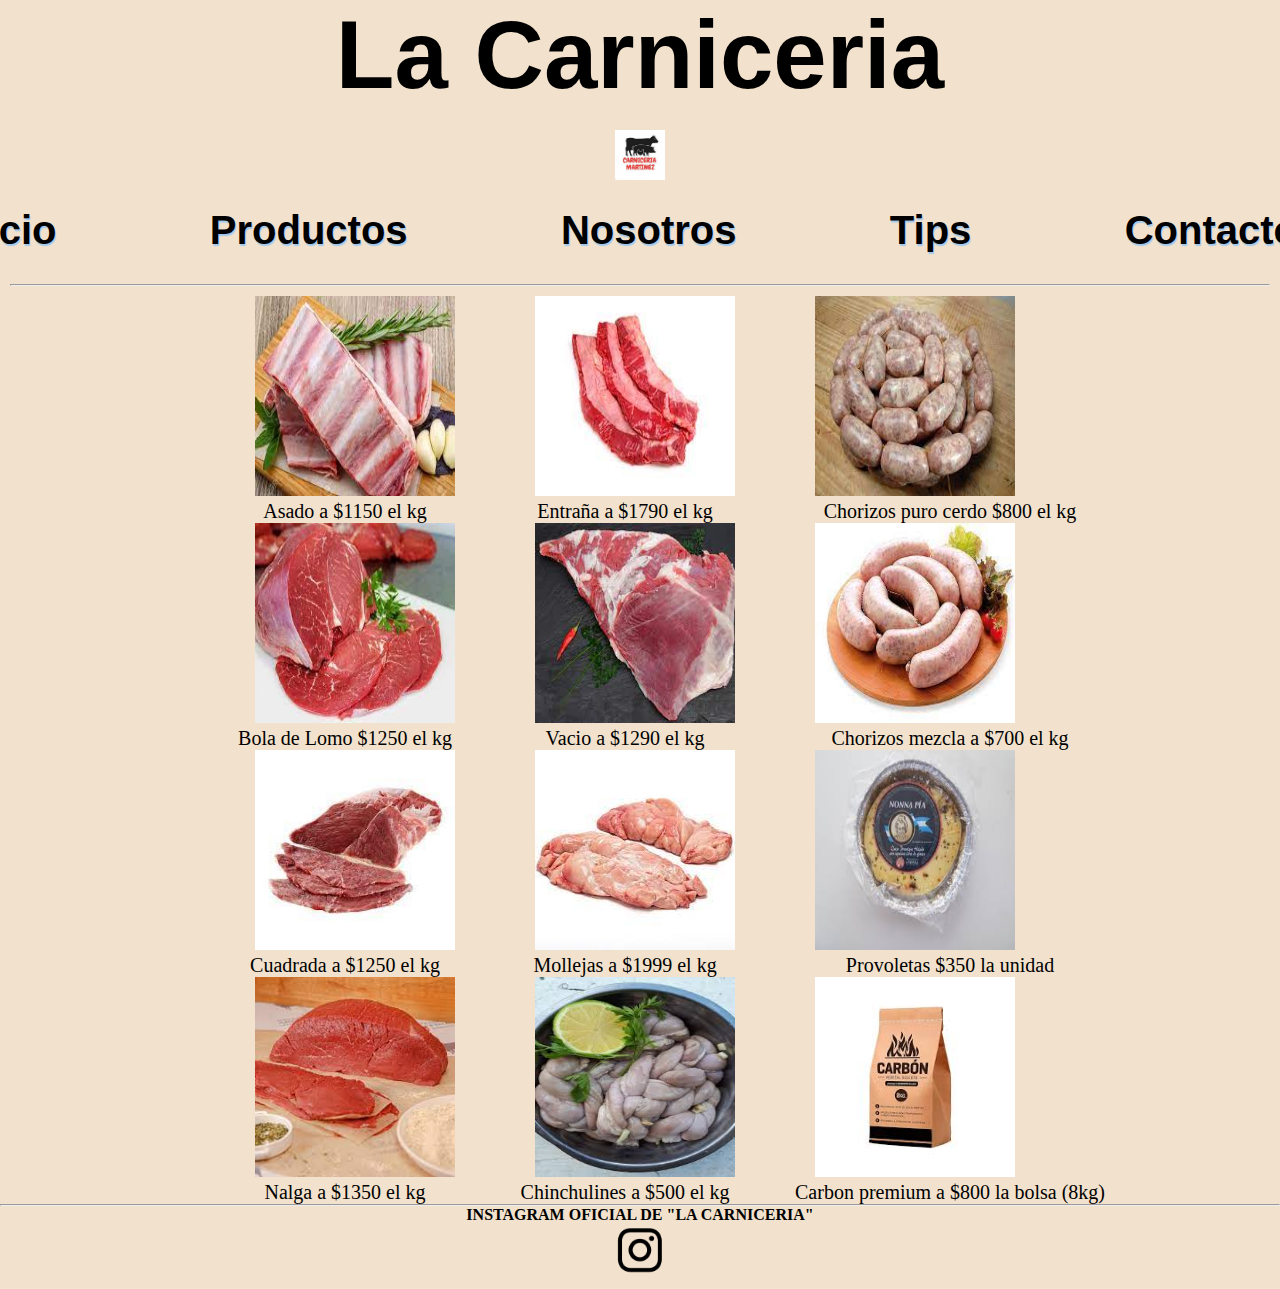
==== productos.html @ 74b36ed3 "primera version del proyecto" ====
<!DOCTYPE html>
<html lang="en">
  <head>
    <meta charset="UTF-8" />
    <meta http-equiv="X-UA-Compatible" content="IE=edge" />
    <meta name="viewport" content="width=device-width, initial-scale=1.0" />
    <title>La Carniceria Productos</title>
    <link rel="stylesheet" href="./style.css" />
  </head>
  <body>
    <h1>La Carniceria</h1>
    <header class="header">
      <a class="headera" href="./index.html"
        ><img
          class="headeraimg"
          id="logo"
          src="./Imagenes/La carnicera.jpg"
          alt="LOGO CENTRAL"
          width="50px"
          height="50px"
      /></a>

      <nav class="headernav">
        <ul class="headernavul">
          <li class="headernavulli">
            <button class="headernavullibutton">
              <a class="headernavullibuttona" href="./index.html">Inicio</a>
            </button>
          </li>
          <li class="headernavulli">
            <button class="headernavullibutton">
              <a class="headernavullibuttona" href="./productos.html"
                >Productos</a
              >
            </button>
          </li>
          <li class="headernavulli">
            <button class="headernavullibutton">
              <a class="headernavullibuttona" href="./nosotros.html"
                >Nosotros</a
              >
            </button>
          </li>
          <li class="headernavulli">
            <button class="headernavullibutton">
              <a class="headernavullibuttona" href="./tips.html">Tips</a>
            </button>
          </li>
          <li class="headernavulli">
            <button class="headernavullibutton">
              <a class="headernavullibuttona" href="./contacto.html"
                >Contacto</a
              >
            </button>
          </li>
        </ul>
      </nav>
      <hr />
    </header >
    <main class="contenedor">
      <ul class="fotos">
        <div class="grid">
        <li class="primera">
          <img src="./Imagenes/Asado.jpg" />
          <p class="pie-foto">Asado a $1150 el kg</p>
        </li>

        <li class="primera">
          <img src="./Imagenes/Bola de lomo.jpg" />
          <p class="pie-foto">Bola de Lomo $1250 el kg</p>
        </li>

        <li class="primera">
          <img src="./Imagenes/Cuadrada.jpg" />
          <p class="pie-foto">Cuadrada a $1250 el kg</p>
        </li>

        <li>
          <img src="./Imagenes/Nalga.jpg" />
          <p class="pie-foto">Nalga a $1350 el kg</p>
        </li>
      </div>
      <div class="grid">
        <li>
          <img src="./Imagenes/Entraña.jpg" />
          <p class="pie-foto">Entraña a $1790 el kg</p>
        </li>

        <li>
          <img src="./Imagenes/Vacio.jpg" />
          <p class="pie-foto">Vacio a $1290 el kg</p>
        </li>

        <li>
          <img src="./Imagenes/mollejas.jpg" />
          <p class="pie-foto">Mollejas a $1999 el kg</p>
        </li>

        <li>
          <img src="./Imagenes/chinchulines.jpg" />
          <p class="pie-foto">Chinchulines a $500 el kg</p>
        </li>
      </div class="grid">
      <div>
        <li>
          <img src="./Imagenes/chorizos bb.jpg" />
          <p class="pie-foto">Chorizos puro cerdo $800 el kg</p>
        </li>

        <li>
          <img src="./Imagenes/chorizos de mezcla.jpg" />
          <p class="pie-foto">Chorizos mezcla a $700 el kg</p>
        </li>

        <li>
          <img src="./Imagenes/Provoletas.jpg" />
          <p class="pie-foto">Provoletas $350 la unidad</p>
        </li>

        <li>
          <img src="./Imagenes/carbon.jpg" />
          <p class="pie-foto">Carbon premium a $800 la bolsa (8kg)</p>
        </li>
      </div>
      </ul>
    </main>
    <hr />
    <footer>
      <div>
        <h4>INSTAGRAM OFICIAL DE "LA CARNICERIA"</h4>
        <p>
          <a
            href="https://www.instagram.com/la_carniceria_calidad_superior/?igshid=848l00g0vyrn"
            ><img src="./Imagenes/Ig logo.png"
          /></a>
        </p>
      </div>
    </footer>
  </body>
</html>
---- style.css ----
* {
  margin: 0;
  padding: 0;
  box-sizing: border-box;
  background-color: #f2e2cd;
}

h1 {
  font-size: 6em;
  text-align: center;
  margin-bottom: 10px;
  justify-content: center;
  font-family: "Lucida Sans", "Lucida Sans Regular", "Lucida Grande",
    "Lucida Sans Unicode", Geneva, Verdana, sans-serif;
  color: #000000;
}
li {
  text-decoration: none;
  list-style-type: none;
}
.texto-principal {
  font-size: 2em;
  color: #000000;
}
a {
  font-size: 3em;
  font-family: "Franklin Gothic Medium", "Arial Narrow", Arial, sans-serif;
  text-decoration: none;
  color: #000000;
  margin: 5px;
  padding: 5px;
}
nav ul li {
  text-align: center;
  list-style: none;
  text-decoration: none;
}

header nav ul li {
  display: inline-block;
  text-decoration: none;
  padding: 10px;
}
.pie-foto {
  font-size: 20px;
  font-weight: large;
  text-align: center;
  margin-left: 3em;
  color: #000000;
}
.header {
  text-align: center;
  text-justify: auto;
  justify-content: center;
  padding: 10px;
  
}
.headernavul {
  list-style: none;
  display: flex;
  flex-direction: row;
  justify-content: center;
}
.headernavulli {
  margin: 0 30px 15px 0;
  text-align: center;
}
.headernavullibutton {
  border-style: inherit;
  border-radius: 0.5em;
  font-weight: 700;
  padding: 0.5em;
}
.headernavullibuttona {
  text-decoration: none;
  color: black;
  font-weight: 700;
  font-family: "Franklin Gothic Medium", "Arial Narrow", Arial, sans-serif;
  margin-left: 1em;
  margin-right: 1em;
  text-shadow: 1px 2px 1px #a2c8ec;
}
footer {
  text-align: center;
}
footer p a img {
  width: 50px;
  height: 50px;
}
.fotos {
  display: flex;
  flex-direction: row;
  justify-content: center;
}
main ul div li img {
  width: 200px;
  height: 200px;
  margin-left: 5em;
}
.text {
  color: #000000;
  font-size: 20px;
  font-family: "Gill Sans", "Gill Sans MT", Calibri, "Trebuchet MS", sans-serif;
}
.video {
  width: 50%;
  display: flex;
  float: right;
}
form fieldset legend {
  width: 150px;
  padding: 0;
  margin: 0;
  box-sizing: border-box;
}
form {
  font-size: large;
  font-family: Verdana, Geneva, Tahoma, sans-serif;
  justify-content: center;
  text-align: center;
}
.nn {
  font-size: large;
  width: 150px;
  height: 50px;
  text-align: left;
}
input {
  border-style: solid;
  justify-content: center;
}
fieldset {
  display: flex;
  flex-direction: column;
}
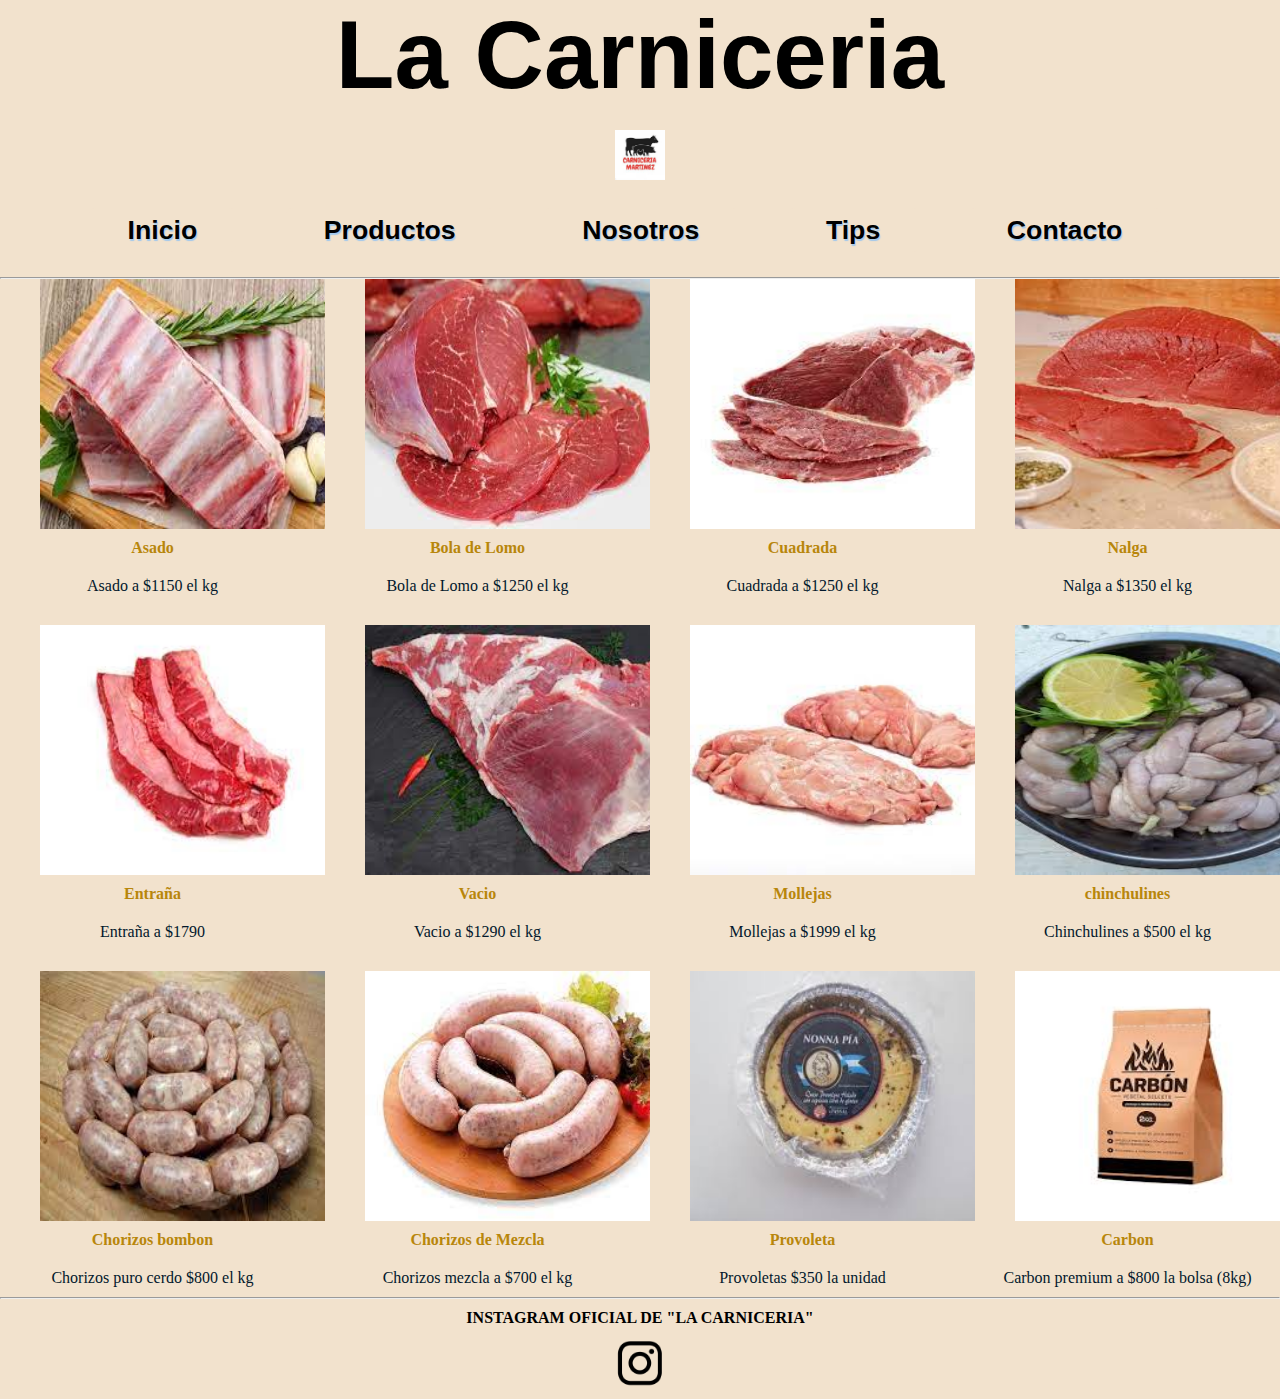
==== commit 397d8ba9: "agregue animaciones al header y a las imagenes de las cards de productos" ====
--- a/productos.html
+++ b/productos.html
@@ -57,72 +57,127 @@
       </nav>
       <hr />
     </header >
-    <main class="contenedor">
-      <ul class="fotos">
-        <div class="grid">
-        <li class="primera">
-          <img src="./Imagenes/Asado.jpg" />
-          <p class="pie-foto">Asado a $1150 el kg</p>
-        </li>
+    <main class="productos">
+        <div class="cards productos_card1">
+          <img src="./Imagenes/Asado.jpg" 
+          class="productos_img"
+          />
+        
+        <div class="productos_main">
+          <h4 class="productos_titulo"> Asado </h4>
+          <p class="productos_parrafo">Asado a $1150 el kg</p>
 
-        <li class="primera">
-          <img src="./Imagenes/Bola de lomo.jpg" />
-          <p class="pie-foto">Bola de Lomo $1250 el kg</p>
-        </li>
+        </div>
+        </div>
+<div class="cards productos_card2">
 
-        <li class="primera">
-          <img src="./Imagenes/Cuadrada.jpg" />
-          <p class="pie-foto">Cuadrada a $1250 el kg</p>
-        </li>
+          <img src="./Imagenes/Bola de lomo.jpg" 
+          class="productos_img"
+          />
+          <div class="productos_main">
+<h4 class="productos_titulo" >Bola de Lomo</h4>
+<p class="productos_parrafo">Bola de Lomo a $1250 el kg</p>
+</div>
+</div>
 
-        <li>
-          <img src="./Imagenes/Nalga.jpg" />
-          <p class="pie-foto">Nalga a $1350 el kg</p>
-        </li>
+      <div class="cards productos_card3">
+          <img src="./Imagenes/Cuadrada.jpg"
+          class="productos_img" 
+          />
+          <div class="productos_main">
+            <h4 class="productos_titulo">Cuadrada</h4>
+          <p class="productos_parrafo">Cuadrada a $1250 el kg</p>
+          </div>
       </div>
-      <div class="grid">
-        <li>
-          <img src="./Imagenes/Entraña.jpg" />
-          <p class="pie-foto">Entraña a $1790 el kg</p>
-        </li>
+      <div class="cards productos_card4 ">
+       
+          <img src="./Imagenes/Nalga.jpg" 
+          class="productos_img"
+          />
+          <div class="productos_main">
+            <h4 class="productos_titulo">Nalga</h4>
+          <p class="productos_parrafo">Nalga a $1350 el kg</p>
+          </div>
+          </div>
+      <div class="cards productos_card5">
+        
+          <img src="./Imagenes/Entraña.jpg" 
+          class="productos_img"
+          />
+          <div class="productos_main">
+            <h4 class="productos_titulo">Entraña</h4>
+            <p class="productos_parrafo">Entraña a $1790</p>
+          </div>
+          </div>
+      <div class="cards productos_card6">
+          <img src="./Imagenes/Vacio.jpg" 
+          class="productos_img"
+          />
+          <div class="productos_main">
+            <h4 class="productos_titulo">Vacio</h4>
 
-        <li>
-          <img src="./Imagenes/Vacio.jpg" />
-          <p class="pie-foto">Vacio a $1290 el kg</p>
-        </li>
+          <p class="productos_parrafo">Vacio a $1290 el kg</p>
+          </div>
+      </div>
+<div class="cards productos_card7">       
+          <img src="./Imagenes/mollejas.jpg"
+          class="productos_img"
+           />
+           <div class="productos_main">
+           <h4 class="productos_titulo">Mollejas</h4>
+          <p class="productos_parrafo">Mollejas a $1999 el kg</p>
+           </div>
+</div>
+<div class="cards productos_card8">
+       
+          <img src="./Imagenes/chinchulines.jpg"
+          class="productos_img"
+           />
+           <div class="productos_main">
+            <h4 class="productos_titulo">chinchulines</h4>
+          <p class="productos_parrafo">Chinchulines a $500 el kg</p>
+           </div>
+      </div>
+      <div class="cards productos_card9">
+       
+          <img src="./Imagenes/chorizos bb.jpg"
+          class="productos_img"
+           />
+           <div class="productos_main">
+            <h4 class="productos_titulo">Chorizos bombon</h4>
+          <p class="productos_parrafo">Chorizos puro cerdo $800 el kg</p>
+           </div>
+      </div>
+       <div class="cards productos_card10">
 
-        <li>
-          <img src="./Imagenes/mollejas.jpg" />
-          <p class="pie-foto">Mollejas a $1999 el kg</p>
-        </li>
+          <img src="./Imagenes/chorizos de mezcla.jpg"
+          class="productos_img" 
+          />
+          <div class="productos_main">
+            <h4 class="productos_titulo">Chorizos de Mezcla</h4>
+          <p class="productos_parrafo">Chorizos mezcla a $700 el kg</p>
+          </div>
+       </div>
+       <div class="cards productos_cards11">
 
-        <li>
-          <img src="./Imagenes/chinchulines.jpg" />
-          <p class="pie-foto">Chinchulines a $500 el kg</p>
-        </li>
-      </div class="grid">
-      <div>
-        <li>
-          <img src="./Imagenes/chorizos bb.jpg" />
-          <p class="pie-foto">Chorizos puro cerdo $800 el kg</p>
-        </li>
+          <img src="./Imagenes/Provoletas.jpg"
+          class="productos_img" 
+          />
+          <div class="productos_main">
+            <h4 class="productos_titulo">Provoleta</h4>
+          <p class="productos_parrafo">Provoletas $350 la unidad</p>
+          </div>
+       </div>
+       <div class="cards productos_cards12">
+          <img src="./Imagenes/carbon.jpg" 
+          class="productos_img"
+          />
+          <div class="productos_main">
+          <h4 class="productos_titulo">Carbon</h4>
+          <p class="productos_parrafo">Carbon premium a $800 la bolsa (8kg)</p>
+       </div>
+      </div>
 
-        <li>
-          <img src="./Imagenes/chorizos de mezcla.jpg" />
-          <p class="pie-foto">Chorizos mezcla a $700 el kg</p>
-        </li>
-
-        <li>
-          <img src="./Imagenes/Provoletas.jpg" />
-          <p class="pie-foto">Provoletas $350 la unidad</p>
-        </li>
-
-        <li>
-          <img src="./Imagenes/carbon.jpg" />
-          <p class="pie-foto">Carbon premium a $800 la bolsa (8kg)</p>
-        </li>
-      </div>
-      </ul>
     </main>
     <hr />
     <footer>
--- a/style.css
+++ b/style.css
@@ -14,6 +14,15 @@
     "Lucida Sans Unicode", Geneva, Verdana, sans-serif;
   color: #000000;
 }
+h4{
+  padding: 10px;
+}
+main{
+  margin-top: 2em;
+  margin-bottom: 5em;
+
+}
+
 li {
   text-decoration: none;
   list-style-type: none;
@@ -23,7 +32,7 @@
   color: #000000;
 }
 a {
-  font-size: 3em;
+  font-size: 2em;
   font-family: "Franklin Gothic Medium", "Arial Narrow", Arial, sans-serif;
   text-decoration: none;
   color: #000000;
@@ -41,6 +50,9 @@
   text-decoration: none;
   padding: 10px;
 }
+ button:hover {
+  transform: scale(1.1);
+ }
 .pie-foto {
   font-size: 20px;
   font-weight: large;
@@ -49,14 +61,14 @@
   color: #000000;
 }
 .header {
-  text-align: center;
-  text-justify: auto;
-  justify-content: center;
-  padding: 10px;
-  
+  display: flex;
+  flex-direction: column;
+  text-align: center;
+
 }
 .headernavul {
   list-style: none;
+  flex-wrap: wrap;
   display: flex;
   flex-direction: row;
   justify-content: center;
@@ -64,6 +76,7 @@
 .headernavulli {
   margin: 0 30px 15px 0;
   text-align: center;
+  display: inline-block;
 }
 .headernavullibutton {
   border-style: inherit;
@@ -92,21 +105,22 @@
   flex-direction: row;
   justify-content: center;
 }
-main ul div li img {
+main  div  img {
   width: 200px;
   height: 200px;
   margin-left: 5em;
 }
+main  div  img:hover {
+  transform: scale(1.1);
+}
+
 .text {
   color: #000000;
   font-size: 20px;
   font-family: "Gill Sans", "Gill Sans MT", Calibri, "Trebuchet MS", sans-serif;
 }
-.video {
-  width: 50%;
-  display: flex;
-  float: right;
-}
+
+
 form fieldset legend {
   width: 150px;
   padding: 0;
@@ -119,6 +133,7 @@
   justify-content: center;
   text-align: center;
 }
+
 .nn {
   font-size: large;
   width: 150px;
@@ -133,4 +148,199 @@
   display: flex;
   flex-direction: column;
 }
-
+.productos {
+  display: grid;
+  width: 100%;
+  height: auto;
+  grid-template-columns: repeat(4, 200px);
+  grid-template-rows: repeat(3, auto);
+  grid-template-areas:
+    "productos_card1 productos_card2 productos_card3 productos_card4"
+    "productos_card5 productos_card6 productos_card7 productos_card8"
+    "productos_card9 productos_card10 productos_card11 productos_card12";
+  grid-gap: 20px;
+  margin-top: 2em;
+  margin: auto;
+}
+.cards {
+  display: flex;
+  flex-direction: column;
+  justify-content: space-around;
+  align-items: center;
+  align-content: center;
+}
+.productos_card1 {
+  grid-area: productos_card1;
+}
+.productos_card2 {
+  grid-area: productos_card2;
+}
+.productos_card3 {
+  grid-area: productos_card3;
+}
+.productos_card4 {
+  grid-area: productos_card4;
+}
+.productos_card5 {
+  grid-area: productos_card5;
+}
+.productos_card6 {
+  grid-area: productos_card6;
+}
+.productos_card7 {
+  grid-area: productos_card7;
+}
+.productos_card8 {
+  grid-area: productos_card8;
+}
+.productos_card9 {
+  grid-area: productos_card9;
+}
+.productos_card10 {
+  grid-area: productos_card10;
+}
+.productos_card11 {
+  grid-area: productos_card11;
+}
+.productos_card12 {
+  grid-area: productos_card12;
+}
+.productos_img {
+  width: 100%;
+  height: 250px;
+  filter: brightness(0, 12);
+  -webkit-filter: brightness(0, 12);
+}
+.productos_main {
+  width: 100%;
+  background-color: #000000;
+}
+.productos_titulo {
+  color: darkgoldenrod;
+  text-align: center;
+}
+.productos_parrafo {
+  font-size: iren;
+  color: rgb(2, 24, 44);
+  padding: 10px;
+  text-align: center;
+}
+
+@media screen and (min-width: 320px) {
+  .productos {
+    height: auto;
+    grid-template-columns: repeat(1, 1fr);
+    grid-template-rows: repeat(12, auto);
+    grid-template-areas:
+      "productos_card1"
+      "productos_card2"
+      "productos_card3"
+      "productos_card4"
+      "productos_card5"
+      "productos_card6"
+      "productos_card7"
+      "productos_card8"
+      "productos_card9"
+      "productos_card10"
+      "productos_card11"
+      "productos_card12";
+  }
+}
+@media screen and (min-width: 768px) {
+  .productos {
+    height: auto;
+    grid-template-columns: repeat(2, 1fr);
+    grid-template-rows: repeat(6, auto);
+    grid-template-areas:
+      "productos_card1 productos_card2"
+      "productos_card3 productos_card4"
+      "productos_card5 productos_card6"
+      "productos_card7 productos_card8"
+      "productos_card9 productos_card10"
+      "productos_card11 productos_card12";
+  }
+}
+
+@media screen and (min-width:1200px) {
+  .productos{
+    height: auto;
+    grid-template-columns: repeat(4, 1fr);
+    grid-template-rows: repeat(3, auto);
+    grid-template-areas: "productos_card1 productos_card2 productos_card3 productos_card4"
+    "productos_card5 productos_card6 productos_card7 productos_card8"
+    "productos_card9 productos_card10 productos_card11 productos_card12";
+  }
+}
+
+.text {
+  display: grid;
+  width: 100%;
+  height: auto;
+  grid-template-columns: repeat(3, auto);
+  grid-template-rows: repeat(1, auto);
+  grid-template-areas:
+    "texto_card1 texto_card2 texto_card3";
+  grid-gap: 20px;
+  margin-top: 20px;
+  margin: auto;
+}
+.tarjeta {
+  display: flex;
+  flex-direction: column;
+  justify-content: space-around;
+  align-items: center;
+  align-content: center;
+}
+.texto_card1 {
+  grid-area: texto_card1;
+}
+.texto_card2 {
+  grid-area: texto_card2;
+}
+.texto_card3 {
+  grid-area: texto_card3;}
+  .texto_titulo {
+    color: darkgoldenrod;
+    text-align: center;
+  }
+  .texto_parrafo {
+    font-size: iren;
+    color: rgb(0, 0, 0);
+    padding: 10px;
+    text-align: center;
+  }
+  @media screen and (min-width: 480px) {
+    .text {
+      height: auto;
+      grid-template-columns: repeat(1, 1fr);
+      grid-template-rows: repeat(3, auto);
+      grid-template-areas:
+        "texto_card1"
+        "texto_card2"
+        "texto_card3"
+;
+    }
+  }
+  @media screen and (min-width: 768px) {
+    .text {
+      height: auto;
+      grid-template-columns: repeat(1, 1fr);
+      grid-template-rows: repeat(3, auto);
+      grid-template-areas:
+        "texto_card1" 
+        "texto_card2"
+        "texto_card3"
+        
+       ;
+    }
+  }
+  
+  @media screen and (min-width:1200px) {
+    .text{
+      height: auto;
+      grid-template-columns: repeat(3, 1fr);
+      grid-template-rows: repeat(1, auto);
+      grid-template-areas: "texto_card1 texto_card2 texto_card3 "
+      ;
+    }
+  }